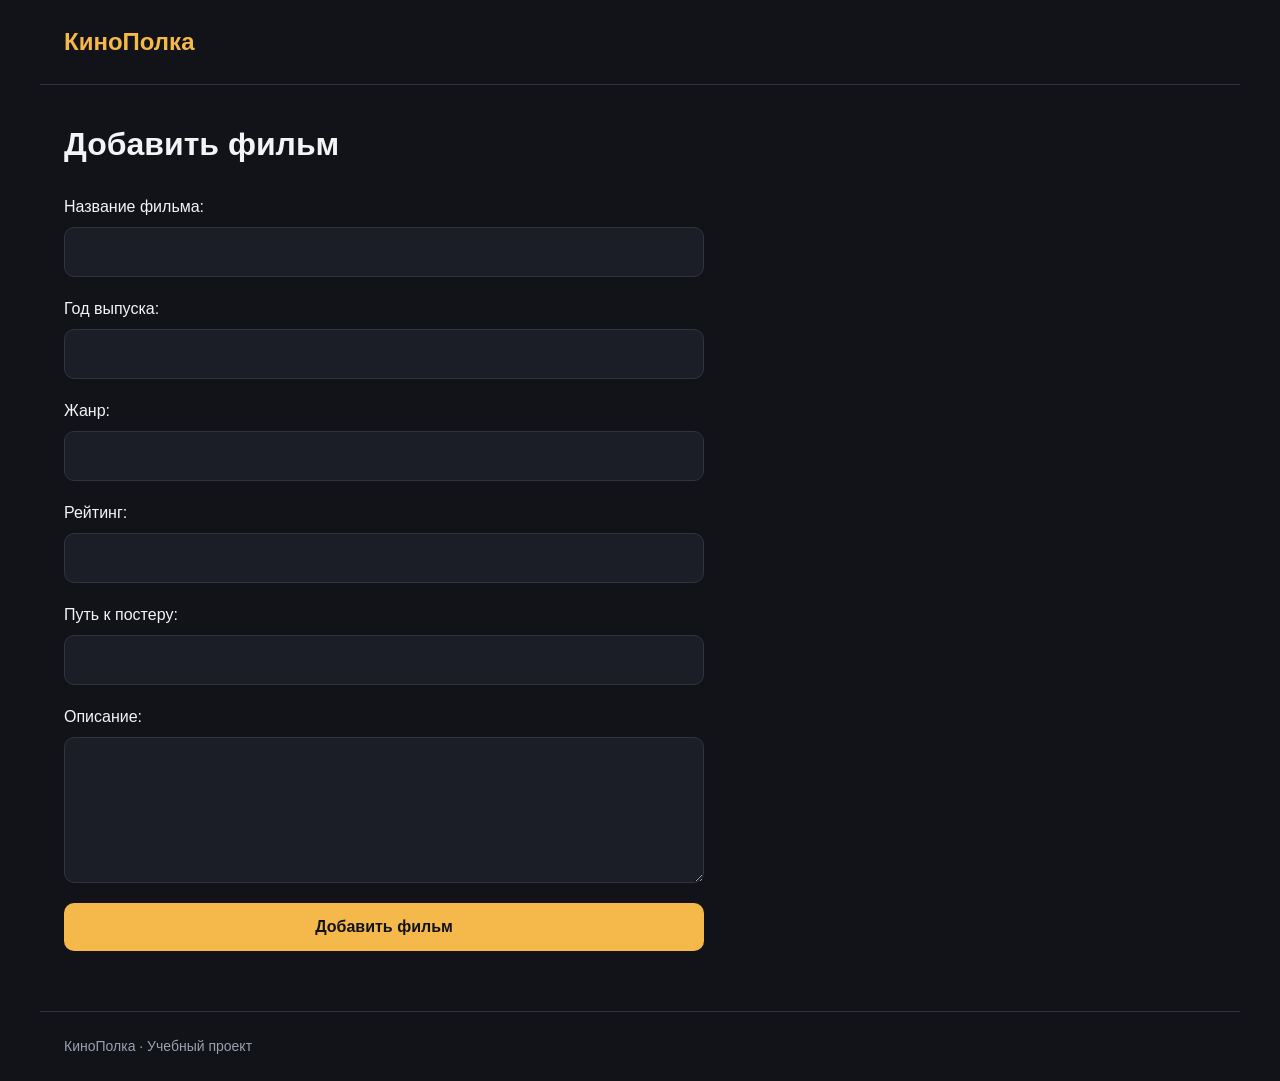
==== public/admin.html @ 202da760 "feat: добавить функциональность для создания администратора и соответствующие страницы" ====
<!doctype html>
<html lang="ru">
  <head>
    <meta charset="UTF-8" />
    <meta name="viewport" content="width=device-width, initial-scale=1.0" />
    <title>Добавить фильм - КиноПолка</title>
    <link rel="stylesheet" href="./assets/css/styles.css" />
  </head>
  <body>
    <header class="site-header">
      <a class="logo" href="./index.html">КиноПолка</a>
    </header>

    <main class="main-content">
      <h1 class="headline">Добавить фильм</h1>

      <form class="movie-form">
        <div class="form-field">
          <label for="title">Название фильма:</label>
          <input
            class="form-input"
            type="text"
            id="title"
            name="title"
            required
          />
        </div>

        <div class="form-field">
          <label for="year">Год выпуска:</label>
          <input
            class="form-input"
            type="number"
            id="year"
            name="year"
            required
          />
        </div>

        <div class="form-field">
          <label for="genre">Жанр:</label>
          <input
            class="form-input"
            type="text"
            id="genre"
            name="genre"
            required
          />
        </div>

        <div class="form-field">
          <label for="rating">Рейтинг:</label>
          <input
            class="form-input"
            type="number"
            id="rating"
            name="rating"
            min="0"
            max="10"
            step="0.1"
            required
          />
        </div>

        <div class="form-field">
          <label for="poster">Путь к постеру:</label>
          <input
            class="form-input"
            type="text"
            id="poster"
            name="poster"
            required
          />
        </div>

        <div class="form-field">
          <label for="description">Описание:</label>
          <textarea
            class="form-input"
            id="description"
            name="description"
            rows="5"
            required
          ></textarea>
        </div>

        <button class="movie-form__submit" type="submit">Добавить фильм</button>
        <p class="form-status" role="status"></p>
      </form>
    </main>

    <footer class="site-footer">
      <p class="site-footer__text">КиноПолка · Учебный проект</p>
    </footer>
  </body>
</html>
---- public/assets/css/styles.css ----
*,
*::before,
*::after {
  box-sizing: border-box;
}

body {
  margin: 0;
  font-family: Arial, sans-serif;
  font-size: 16px;
  line-height: 1.5;
  background-color: #111318;
  color: #f3f4f6;
}

button,
input {
  font: inherit;
}

img {
  display: block;
  max-width: 100%;
  height: auto;
}

.site-header,
.main-content,
.site-footer {
  width: 100%;
  max-width: 1200px;
  margin-inline: auto;
  padding-inline: 24px;
}

.main-content {
  padding-block: 40px;
}

.movie-list {
  display: grid;
  grid-template-columns: repeat(3, minmax(0, 1fr));
  gap: 32px 24px;
  margin: 32px 0 0;
  padding: 0;
  list-style: none;
}

.site-header {
  display: flex;
  align-items: center;
  justify-content: space-between;
  gap: 24px;
  padding-block: 24px;
  border-bottom: 1px solid #30343f;
}

.logo {
  color: #f5b84b;
  font-size: 24px;
  font-weight: 700;
  text-decoration: none;
}

.catalog-nav {
  display: flex;
  gap: 20px;
}

.catalog-nav__button {
  padding: 10px 0;
  border: 0;
  border-bottom: 2px solid transparent;
  background: transparent;
  color: #999fae;
  cursor: pointer;
}

.catalog-nav__button[aria-pressed="true"] {
  border-bottom-color: #f5b84b;
  color: #f3f4f6;
}

.favourites-count {
  display: inline-block;
  margin-left: 4px;
  padding: 2px 8px;
  border-radius: 6px;
  background-color: #1b1e26;
  color: #f3f4f6;
  font-size: 12px;
}

.movie-card__poster-wrapper {
  position: relative;
}

.movie-card__poster {
  width: 100%;
  aspect-ratio: 2 / 3;
  object-fit: cover;
  border-radius: 12px;
}

.movie-card__poster-link {
    display: block;
}

.movie-card__rating {
  position: absolute;
  top: 12px;
  left: 12px;

  padding: 4px 8px;
  border-radius: 6px;
  background-color: rgb(17 19 24 / 85%);
  font-size: 14px;
  font-weight: 700;
}

.movie-card__favorite {
  position: absolute;
  top: 12px;
  right: 12px;

  display: grid;
  place-items: center;
  width: 44px;
  height: 44px;
  padding: 0;
  border: 0;
  border-radius: 50%;
  background-color: rgb(17 19 24 / 85%);
  color: #f3f4f6;
  font-size: 26px;
  line-height: 1;
  cursor: pointer;
}

.movie-card__favorite[aria-pressed="true"] {
  color: #f5b84b;
}

.movie-card__title {
  margin: 12px 0 4px;
  font-size: 18px;
  line-height: 1.3;
}

.movie-card__link {
    color: inherit;
    text-decoration: none;
}

.movie-card__link:hover {
    text-decoration: underline;
}

.movie-card__details {
  margin: 0;
  color: #999fae;
  font-size: 14px;
}

.visually-hidden {
  position: absolute;
  width: 1px;
  height: 1px;
  padding: 0;
  margin: -1px;
  overflow: hidden;
  clip-path: inset(50%);
  white-space: nowrap;
  border: 0;
}

a:focus-visible,
button:focus-visible,
input:focus-visible,
textarea:focus-visible {
  outline: 2px solid #f5b84b;
  outline-offset: 4px;
}

.headline {
  margin: 0;
  font-size: 32px;
  line-height: 1.2;
}

.headline-caption {
  margin: 12px 0 0;
  color: #999fae;
}

.search-form {
  display: flex;
  gap: 12px;
  margin-top: 28px;
}

.search-input {
  flex: 1;
  min-width: 0;
  padding: 12px 16px;
  border: 1px solid #30343f;
  background-color: #1b1e26;
  color: #f3f4f6;
  border-radius: 10px;
}

.search-input::placeholder {
  color: #999fae;
}

.search-button {
  padding: 12px 24px;
  border: 1px solid transparent;
  border-radius: 10px;
  background-color: #f5b84b;
  color: #111318;
  font-weight: 700;
  cursor: pointer;
}

.search-button:hover {
  background-color: #ffca6b;
}

.site-footer {
  padding-block: 24px;
  border-top: 1px solid #30343f;
}

.site-footer__text {
  margin: 0;
  color: #999fae;
  font-size: 14px;
}

.empty-message {
  color: #999fae;
  text-align: center;
  padding-block: 40px;
  margin: 0;
}

.catalog-status {
  color: #999fae;
  text-align: center;
  margin: 0;
}

.catalog-status:not(:empty) {
  padding-block: 24px;
}

.movie-details:not([hidden]) {
  display: grid;
  grid-template-columns: 300px minmax(0, 1fr);
  gap: 32px;
  align-items: start;
  margin-top: 24px;
}

.movie-details__poster {
  width: 100%;
  border-radius: 12px;
}

.movie-details__title {
  margin: 0;
  font-size: 32px;
  line-height: 1.2;
}

.movie-details__meta {
  display: flex;
  flex-wrap: wrap;
  gap: 12px;
  color: #999fae;
  margin: 16px 0;
}

.movie-details__description {
  margin: 0;
  line-height: 1.7;
}

.movie-status {
  color: #999fae;
  text-align: center;
  margin: 0;
}

.movie-status:not(:empty) {
    padding-block: 24px;
}

.back-link {
  color: #f5b84b;
}

.movie-details__favorite {
  margin-top: 24px;
  padding: 12px 20px;
  border: 1px solid #f5b84b;
  border-radius: 10px;
  background-color: #f5b84b;
  color: #111318;
  font-weight: 700;
  cursor: pointer;
}

.movie-details__favorite[aria-pressed="true"] {
  background-color: transparent;
  color: #f5b84b;
}

.movie-form {
  max-width: 640px;
  margin-top: 32px;
  display: grid;
  gap: 20px;
}

.form-field {
  display: grid;
  gap: 8px;
}

.form-input {
  width: 100%;
  padding: 12px 16px;
  border: 1px solid #30343f;
  border-radius: 10px;
  background-color: #1b1e26;
  color: #f3f4f6;
  font: inherit;
}

textarea.form-input {
  min-height: 140px;
  resize: vertical;
}

.login-form__submit,
.movie-form__submit {
  padding: 12px 20px;
  border: 0;
  border-radius: 10px;
  background-color: #f5b84b;
  color: #111318;
  font-weight: 700;
  cursor: pointer;
}

.form-status {
  margin: 0;
  color: #999fae;
}

@media (max-width: 700px) {
  .movie-list {
    grid-template-columns: repeat(2, minmax(0, 1fr));
    gap: 24px 16px;
  }

  .site-header {
    flex-direction: column;
    align-items: flex-start;
    gap: 12px;
  }

  .headline {
    font-size: 26px;
  }

  .search-button {
    padding-inline: 16px;
  }

  .movie-details:not([hidden]) {
    grid-template-columns: 1fr;
  }

  .movie-details__poster {
    max-width: 300px;
  }

  .movie-details__title {
    font-size: 26px;
  }
}

@media (max-width: 360px) {
  .movie-card__rating {
    top: 8px;
    left: 8px;
  }

  .movie-card__favorite {
    top: 8px;
    right: 8px;
  }
}
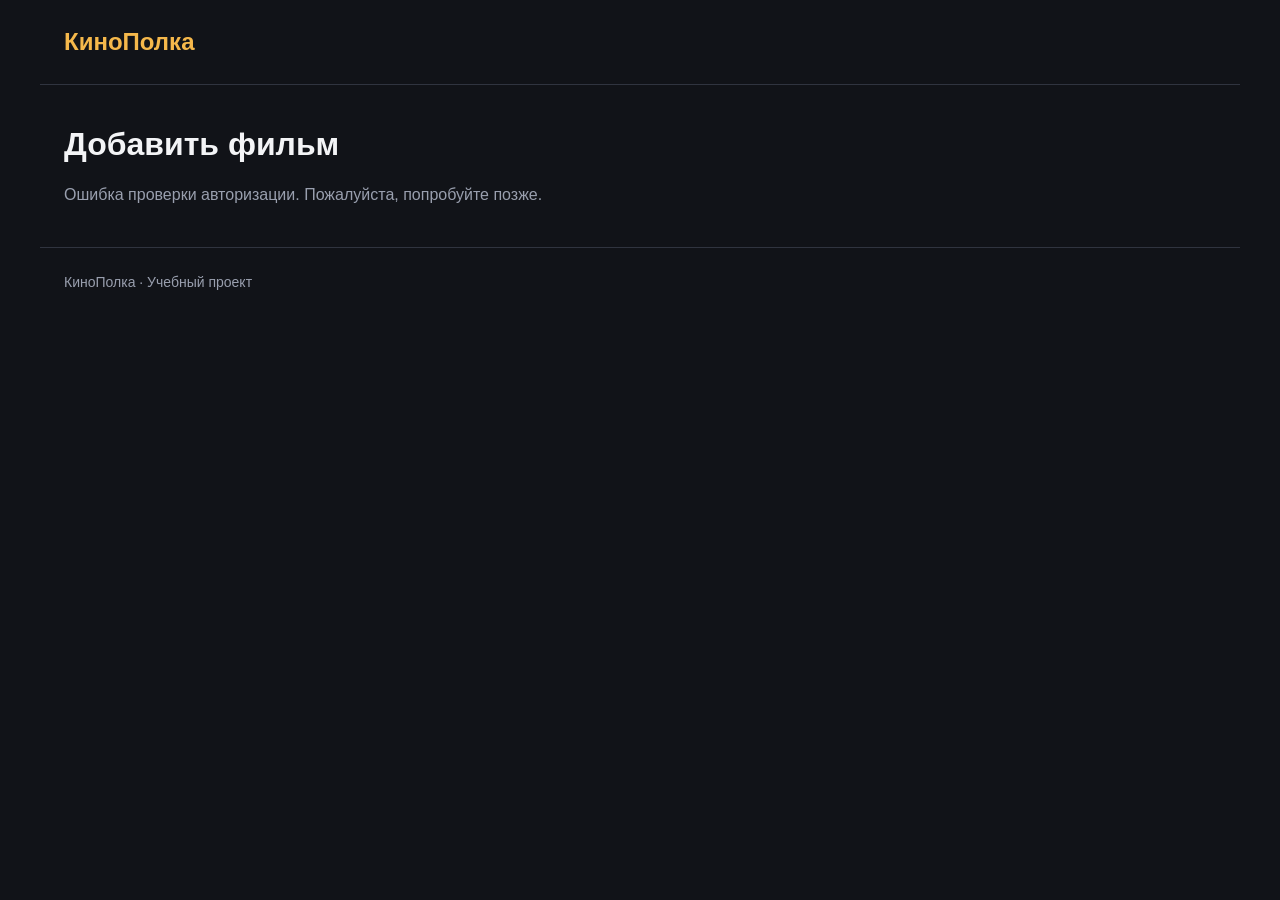
==== commit 6cca4467: "feat: добавить вход и выход администратора через PHP-сессии" ====
--- a/public/admin.html
+++ b/public/admin.html
@@ -5,16 +5,21 @@
     <meta name="viewport" content="width=device-width, initial-scale=1.0" />
     <title>Добавить фильм - КиноПолка</title>
     <link rel="stylesheet" href="./assets/css/styles.css" />
+    <script src="./assets/js/admin.js" type="module"></script>
   </head>
   <body>
     <header class="site-header">
       <a class="logo" href="./index.html">КиноПолка</a>
+
+      <button class="logout-button" type="button" hidden>Выйти</button>
     </header>
 
     <main class="main-content">
       <h1 class="headline">Добавить фильм</h1>
 
-      <form class="movie-form">
+      <p class="auth-status" role="status">Проверяем авторизацию…</p>
+
+      <form class="movie-form" hidden>
         <div class="form-field">
           <label for="title">Название фильма:</label>
           <input
--- a/public/assets/css/styles.css
+++ b/public/assets/css/styles.css
@@ -103,7 +103,7 @@
 }
 
 .movie-card__poster-link {
-    display: block;
+  display: block;
 }
 
 .movie-card__rating {
@@ -148,12 +148,12 @@
 }
 
 .movie-card__link {
-    color: inherit;
-    text-decoration: none;
+  color: inherit;
+  text-decoration: none;
 }
 
 .movie-card__link:hover {
-    text-decoration: underline;
+  text-decoration: underline;
 }
 
 .movie-card__details {
@@ -294,7 +294,7 @@
 }
 
 .movie-status:not(:empty) {
-    padding-block: 24px;
+  padding-block: 24px;
 }
 
 .back-link {
@@ -317,7 +317,7 @@
   color: #f5b84b;
 }
 
-.movie-form {
+.movie-form:not([hidden]) {
   max-width: 640px;
   margin-top: 32px;
   display: grid;
@@ -360,6 +360,33 @@
   color: #999fae;
 }
 
+.auth-status:not([hidden]) {
+  margin: 20px 0 0;
+  color: #999fae;
+}
+
+.logout-button {
+  padding: 10px 16px;
+  min-height: 44px;
+  border: 1px solid #30343f;
+  border-radius: 10px;
+  background: transparent;
+  color: #f3f4f6;
+  cursor: pointer;
+}
+
+.logout-button:hover:not([disabled]) {
+  background-color: #1b1e26;
+  border-color: #f5b84b;
+}
+
+.logout-button[disabled],
+.login-form__submit[disabled],
+.movie-form__submit[disabled] {
+  opacity: 0.5;
+  cursor: wait;
+}
+
 @media (max-width: 700px) {
   .movie-list {
     grid-template-columns: repeat(2, minmax(0, 1fr));
